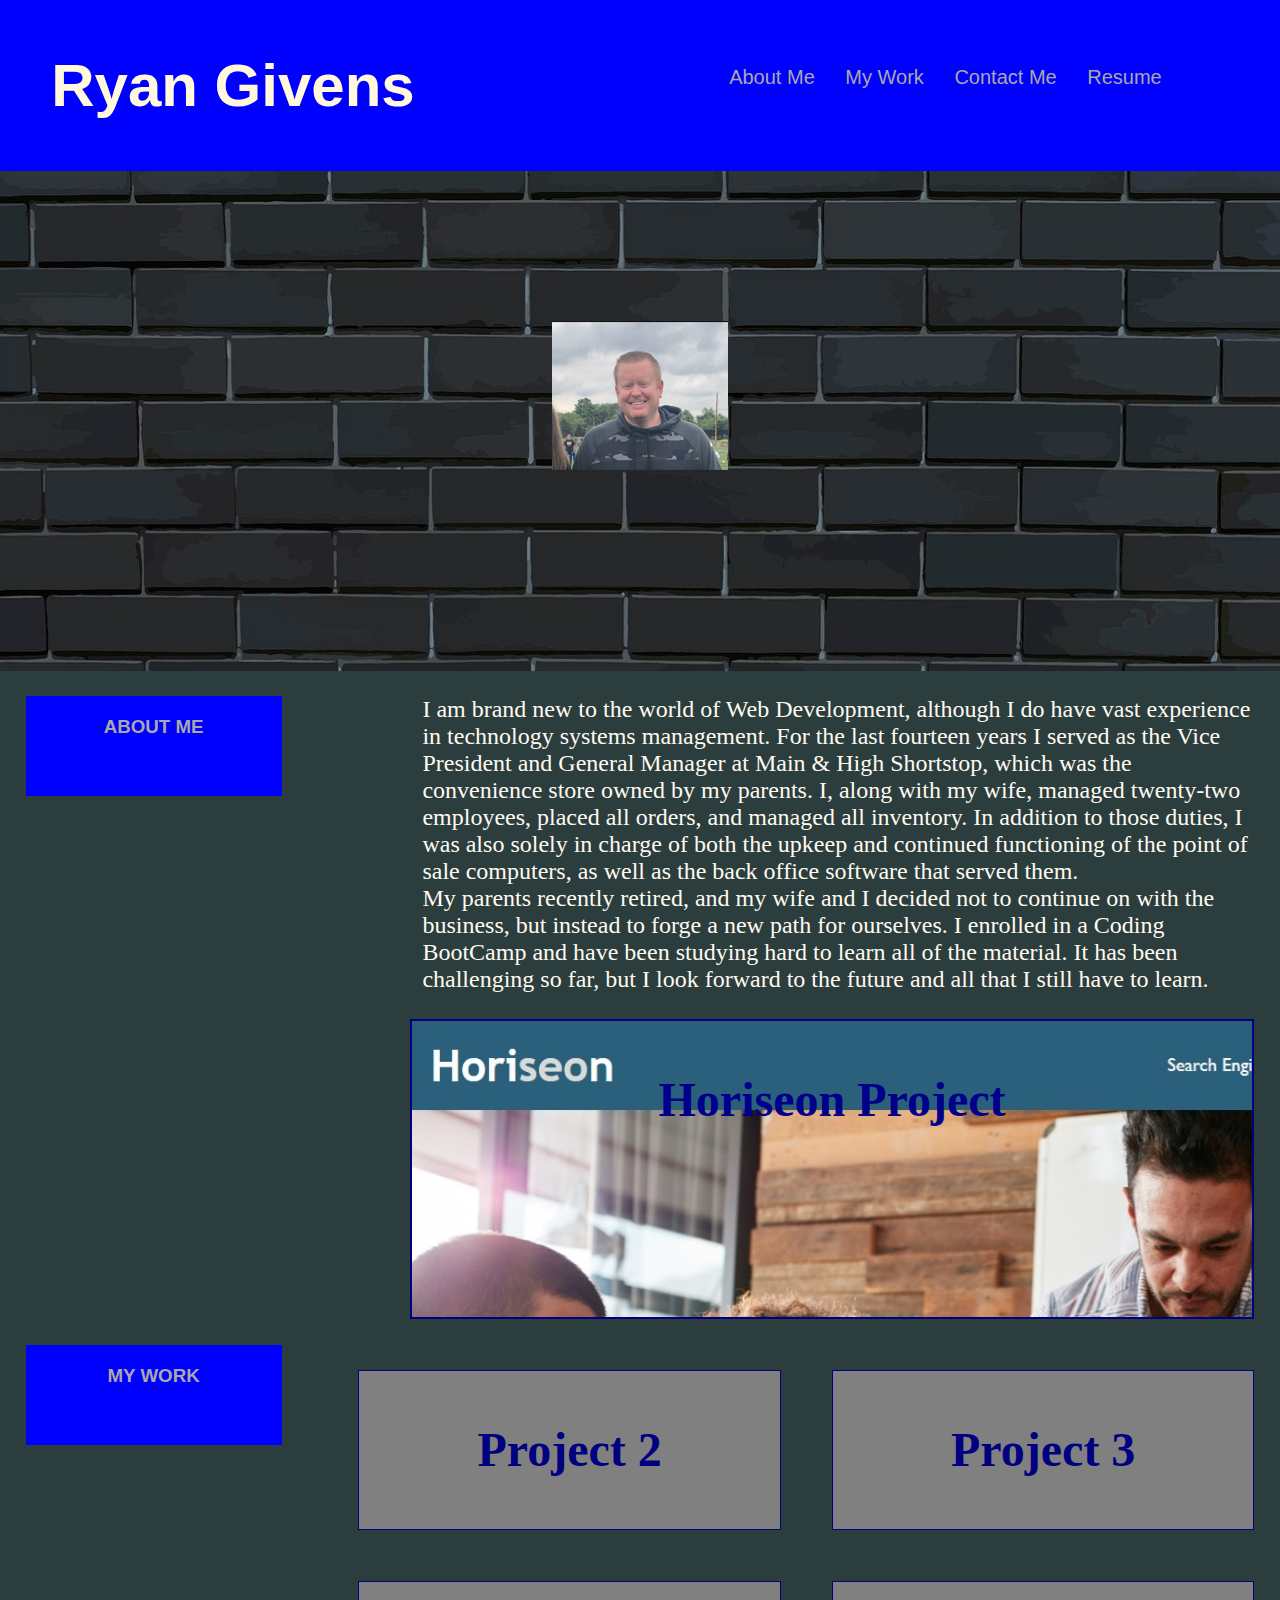
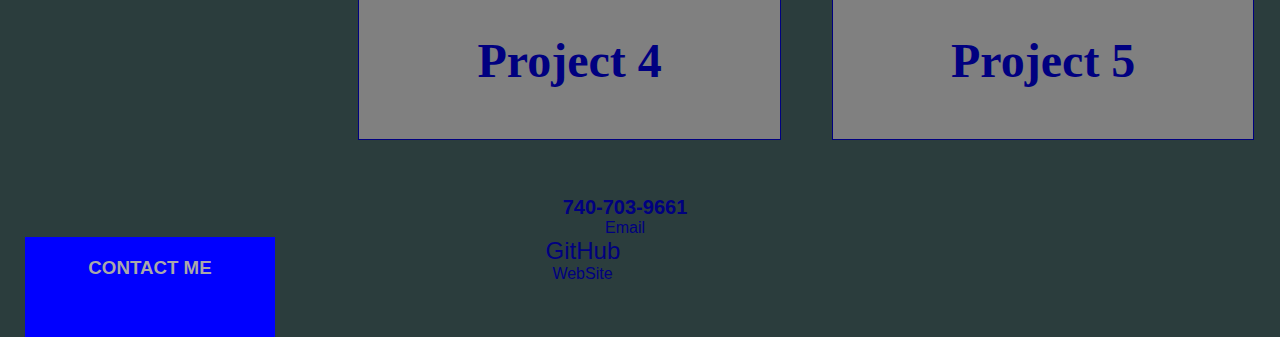
==== index.html @ 70348ba6 "final clean up" ====
<!DOCTYPE html>
<html lang="en">
<head>
    <meta charset="UTF-8">
    <meta name="viewport" content="width=device-width, initial-scale=1.0">
    <link rel="stylesheet" href="./index.css">
    <title>Ryan Givens Portfolio</title>
</head>
<body>
<header>
    <header class="header">
        <h1>Ryan Givens</h1>
        <div class="header">
            <ul>
                <li>
                    <a href="#about-me">About Me</a>
                </li>
                <li>
                    <a href="#my-work">My Work</a>
                </li>
                <li>
                    <a href="#contact-me">Contact Me</a>
                </li>
                <li>
                    <a href="#resume">Resume</a>
                </li>
            </ul>
        </nav>
        </header>
        <main>
        <section class="info"><img src="me2.png"></section>
        <section id="about-me">
            <aside>
            <h3>ABOUT ME</h3>
            </aside>
            <p>
                I am brand new to the world of Web Development, although I do have vast experience in technology systems management.
                For the last fourteen years I served as the Vice President and General Manager at Main & High Shortstop, which was the convenience
                 store owned by my parents. I, along with my wife, managed twenty-two employees, placed all orders, and managed all inventory. In addition 
                 to those duties, I was also solely in charge of both the upkeep and continued functioning of the point of sale computers, as well as the back 
                 office software that served them.
            </p>
            <p>
                My parents recently retired, and my wife and I decided not to continue on with the business, but instead to forge a new path for ourselves. I 
                enrolled in a Coding BootCamp and have been studying hard to learn all of the material. It has been challenging so far, but I look forward to 
                the future and all that I still have to learn. 
            </p>
        </section>
        <section>
            <section id="group">
                <article>
                <div class="project1">
                <h2><a href="https://rgivens21.github.io./">Horiseon Project</a></h2>
                </article>
            <article>
            <div class="project2">
                  <h2>Project 3</h2>
            </article>
        <article>
                <div class="project3">
                <h2>Project 2</h2>
                </article>
            </article>
            <aside>
                <div id="my-work">
                    <h3>MY WORK</h3>
                </aside>
            <article>
                <div class="project4">
                    <h2>Project 5</h2>
                </article>
            <article>
              <div class="project5">
                  <h2>Project 4</h2>
                  </article>
                  </section>
            <section class="footer">
                <article>
                <h4>740-703-9661</h4>
                </article>
                <article>
                    <a href="mailto:rgivens21@yahoo.com">Email</a>
                </article>
                <aside>
                  <div id="contact-me">
                   <h3>CONTACT ME</h3>
                  </aside>
                  <article>
                       <div class="bottom2">
                <p>
                    <a href="https://github.com/Rgivens21">GitHub</a>
                </p>
                <a href src="#">WebSite</a>
            </article>
            </section>
        </main>
</body>
</html>
---- index.css ----
* {
    box-sizing: border-box;
    padding: 0;
    margin: 0;

}

body{
    background-color:rgb(43, 61, 61);
}

.header {
    padding: 4%;
    font-family: 'Trebuchet MS', 'Lucida Sans Unicode', 'Lucida Grande', 'Lucida Sans', Arial, sans-serif;
    background-color: blue;
    color: cornsilk;
    font-size: 150%;
}

.header h1 {
    display:inline-block;
    font-size: 250%;
}

.header div {
    padding-top: 15px;
    margin-right: 20px;
    float: right;
    font-family: 'Gill Sans', 'Gill Sans MT', Calibri, 'Trebuchet MS', sans-serif;
    font-size: 20px;
}

.header div ul {
    list-style-type: none;
}
 .header div ul li {
     display: inline-block;
     margin-left: 25px;
 }

 a{
     color:darkgrey;
     text-decoration: none;
 }

 .info {
     height: 500px;
     width: 100%;
     margin-bottom: 25px;
     background-image: url("brickwall.jpg");
     background-size: cover;
     background-position: center;
 }

 .info img {
    display: block;
    margin-left: auto;
    margin-right: auto;
    padding: 150px;
    max-width: 100%;
    height: auto;
  }
  /*
 .info img {
     padding-top: 150px;
 }
 */

 p {
     color: floralwhite;
     font-size: x-large;
     margin-left: 33%;
     margin-right: 2%;
 }
 h2 a {
     color:darkblue;
 }

h2 a:hover {
    color: cornsilk;
}
 .project2:hover {
     background-color: khaki;
 }
 .project3:hover {
     background-color: purple;
 }
 .project4:hover {
     background-color: yellow;
 }
 .project5:hover {
     background-color: green;
 }

 .project1 {
     width: 66%;
     display: block;
     margin: 2%;
     background-image: url("HSS\ site\ screenshot.jpeg");
     color:navy;
     height: 300px;
     padding: 4%;
     text-align: center;
     float: right;
     border: 2px solid navy;
 }

.project2 {
    width: 33%;
    display: block;
    margin: 2%;
    background-color: grey;
    color: navy;
    height: 50%;
    padding: 4%;
    text-align: center;
    float: right;
    border: 1px solid navy;
     }

.project3 {
    width: 33%;
    display: block;
    margin: 2%;
    background-color: grey;
    color: navy;
    height: 50%;
    padding: 4%;
    text-align: center;
    float: right;
    border: 1px solid navy;
    }

.project4 {
    width: 33%;
    display: block;
    margin: 2%;
    background-color: grey;
    color: navy;
    height: 50%;
    padding: 4%;
    text-align: center;
    float: right;
    border: 1px solid navy;
    }

.project5 {
    width: 33%;
    display: block;
    margin: 2%;
    background-color: grey;
    color: navy;
    height: 50%;
    padding: 4%;
    text-align: center;
    float: right;
    border: 1px solid navy;
    }

 

 h2 {
   font-size: 300%;
 }

 h3 {
    margin-left: 2%;
    padding: 20px;
    float: left;
    width: 20%;
    height: 100px;
    font-family: 'Gill Sans', 'Gill Sans MT', Calibri, 'Trebuchet MS', sans-serif;
    background-color: blue;
    color: darkgrey;
    text-align: center;
}


.footer {
    padding-right: 30px;
    padding-top: 30px;
    padding-bottom: 30px;
    clear: both;
    font-family: 'Trebuchet MS', 'Lucida Sans Unicode', 'Lucida Grande', 'Lucida Sans', Arial, sans-serif;
    color: navy;
    text-align: center;
}

.footer h4 {
    font-size: 20px;
}

.footer a {
    color: navy;
}

.bottom2 {
    margin-right: 360px;
}


@media screen and (max-width:
1020px) {/*Large Desktop*/}

@media screen and (max-width:
780px) {/*tablet*/}

@media screen and (max-width: 
480px) {/*mobile*/}
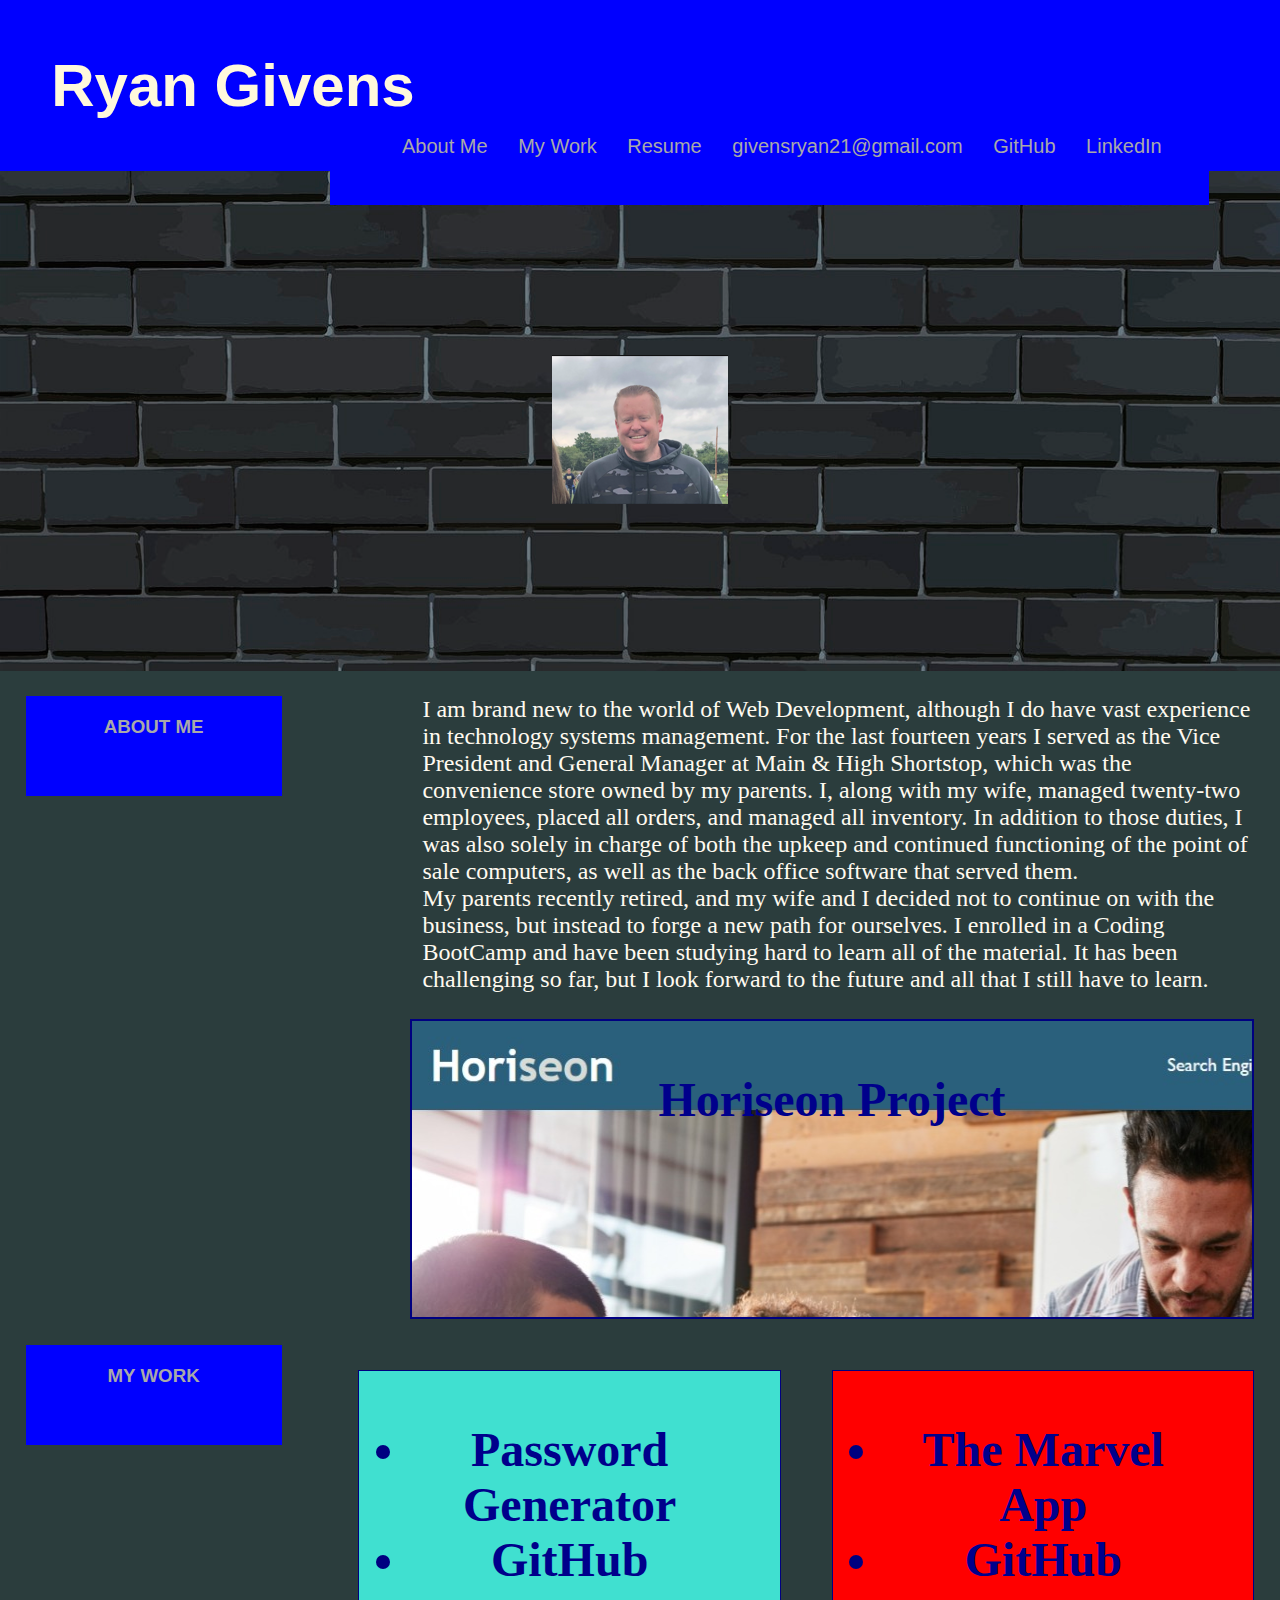
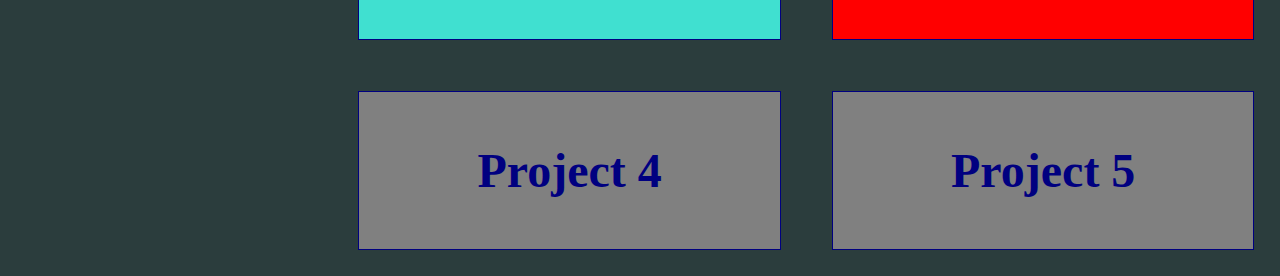
==== commit 821fe696: "adding resume pdf" ====
--- a/index.html
+++ b/index.html
@@ -3,7 +3,7 @@
 <head>
     <meta charset="UTF-8">
     <meta name="viewport" content="width=device-width, initial-scale=1.0">
-    <link rel="stylesheet" href="./index.css">
+    <link rel="stylesheet" href="./style.css">
     <title>Ryan Givens Portfolio</title>
 </head>
 <body>
@@ -19,10 +19,16 @@
                     <a href="#my-work">My Work</a>
                 </li>
                 <li>
-                    <a href="#contact-me">Contact Me</a>
+                    <a href="resume.pdf">Resume</a>
                 </li>
                 <li>
-                    <a href="#resume">Resume</a>
+                    <a href="mailto:givensryan21@gmail.com">givensryan21@gmail.com</a>
+                </li>
+                <li>
+                    <a href="https://github.com/Rgivens21">GitHub</a>
+                </li>
+                <li>
+                    <a href="https://www.linkedin.com/in/ryan-givens-9005691b3/">LinkedIn</a>
                 </li>
             </ul>
         </nav>
@@ -54,11 +60,20 @@
                 </article>
             <article>
             <div class="project2">
-                  <h2>Project 3</h2>
+                  <h2>
+                    <ul>
+                        <li><a href="https://tlh3810.github.io/Project-01_MarvelApp/.">The Marvel App</li>
+                        <li><a href="https://github.com/TLH3810/Project-01_MarvelApp">GitHub</li>
+
+                    </h2>
             </article>
         <article>
                 <div class="project3">
-                <h2>Project 2</h2>
+                <h2>
+                    <ul>
+                        <li><a href="https://rgivens21.github.io/Password-Generator/">Password Generator</li>
+                    <li><a href="https://github.com/Rgivens21/Password-Generator">GitHub</li>
+                    </h2>
                 </article>
             </article>
             <aside>
@@ -74,12 +89,12 @@
                   <h2>Project 4</h2>
                   </article>
                   </section>
-            <section class="footer">
+            <!--<section class="footer">
                 <article>
                 <h4>740-703-9661</h4>
                 </article>
                 <article>
-                    <a href="mailto:rgivens21@yahoo.com">Email</a>
+                    <a href="mailto:givensryan21@gmail.com">givensryan21@gmail.com</a>
                 </article>
                 <aside>
                   <div id="contact-me">
@@ -90,9 +105,9 @@
                 <p>
                     <a href="https://github.com/Rgivens21">GitHub</a>
                 </p>
-                <a href src="#">WebSite</a>
+                <a href="https://www.linkedin.com/in/ryan-givens-9005691b3/">LinkedIn</a>
             </article>
-            </section>
+            </section>-->
         </main>
 </body>
 </html>--- a/style.css
+++ b/style.css
@@ -0,0 +1,212 @@
+* {
+    box-sizing: border-box;
+    padding: 0;
+    margin: 0;
+
+}
+
+body{
+    background-color:rgb(43, 61, 61);
+}
+
+.header {
+    padding: 4%;
+    font-family: 'Trebuchet MS', 'Lucida Sans Unicode', 'Lucida Grande', 'Lucida Sans', Arial, sans-serif;
+    background-color: blue;
+    color: cornsilk;
+    font-size: 150%;
+}
+
+.header h1 {
+    display:inline-block;
+    font-size: 250%;
+}
+
+.header div {
+    padding-top: 15px;
+    margin-right: 20px;
+    float: right;
+    font-family: 'Gill Sans', 'Gill Sans MT', Calibri, 'Trebuchet MS', sans-serif;
+    font-size: 20px;
+}
+
+.header div ul {
+    list-style-type: none;
+}
+ .header div ul li {
+     display: inline-block;
+     margin-left: 25px;
+ }
+
+ a{
+     color:darkgrey;
+     text-decoration: none;
+ }
+
+ .info {
+     height: 500px;
+     width: 100%;
+     margin-bottom: 25px;
+     background-image: url("brickwall.jpg");
+     background-size: cover;
+     background-position: center;
+ }
+
+ .info img {
+    display: block;
+    margin-left: auto;
+    margin-right: auto;
+    padding: 150px;
+    max-width: 100%;
+    height: auto;
+  }
+  /*
+ .info img {
+     padding-top: 150px;
+ }
+ */
+
+ p {
+     color: floralwhite;
+     font-size: x-large;
+     margin-left: 33%;
+     margin-right: 2%;
+ }
+ h2 a {
+     color:darkblue;
+ }
+
+h2 a:hover {
+    color: cornsilk;
+}
+ .project2:hover {
+     background-color: burlywood;
+ }
+ .project3:hover {
+     background-color: blueviolet;
+ }
+ .project4:hover {
+     background-color: yellow;
+ }
+ .project5:hover {
+     background-color: green;
+ }
+
+ .project1 {
+     width: 66%;
+     display: block;
+     margin: 2%;
+     background-image: url("HSS\ site\ screenshot.jpeg");
+     color:navy;
+     height: 300px;
+     padding: 4%;
+     text-align: center;
+     float: right;
+     border: 2px solid navy;
+ }
+
+.project2 {
+    width: 33%;
+    display: block;
+    margin: 2%;
+    background-color: red;
+    color: navy;
+    height: 50%;
+    padding: 4%;
+    text-align: center;
+    float: right;
+    border: 1px solid navy;
+     }
+
+.project3 {
+    width: 33%;
+    display: block;
+    margin: 2%;
+    background-color: turquoise;
+    color: navy;
+    height: 50%;
+    padding: 4%;
+    text-align: center;
+    float: right;
+    border: 1px solid navy;
+    }
+
+.project4 {
+    width: 33%;
+    display: block;
+    margin: 2%;
+    background-color: grey;
+    color: navy;
+    height: 50%;
+    padding: 4%;
+    text-align: center;
+    float: right;
+    border: 1px solid navy;
+    }
+
+.project5 {
+    width: 33%;
+    display: block;
+    margin: 2%;
+    background-color: grey;
+    color: navy;
+    height: 50%;
+    padding: 4%;
+    text-align: center;
+    float: right;
+    border: 1px solid navy;
+    }
+
+ 
+
+ h2 {
+   font-size: 300%;
+ }
+
+ h3 {
+    margin-left: 2%;
+    padding: 20px;
+    float: left;
+    width: 20%;
+    height: 100px;
+    font-family: 'Gill Sans', 'Gill Sans MT', Calibri, 'Trebuchet MS', sans-serif;
+    background-color: blue;
+    color: darkgrey;
+    text-align: center;
+}
+
+
+.footer {
+    padding-right: 30px;
+    padding-top: 30px;
+    padding-bottom: 30px;
+    clear: both;
+    font-family: 'Trebuchet MS', 'Lucida Sans Unicode', 'Lucida Grande', 'Lucida Sans', Arial, sans-serif;
+    color: navy;
+    text-align: center;
+}
+
+.footer h4 {
+    font-size: 20px;
+}
+
+.footer a {
+    color: navy;
+}
+
+.bottom2 {
+    margin-right: 360px;
+}
+
+
+@media screen and (max-width:
+1020px) {/*Large Desktop*/}
+
+@media screen and (max-width:
+780px) {/*tablet*/}
+
+@media screen and (max-width: 
+480px) {/*mobile*/}
+
+
+
